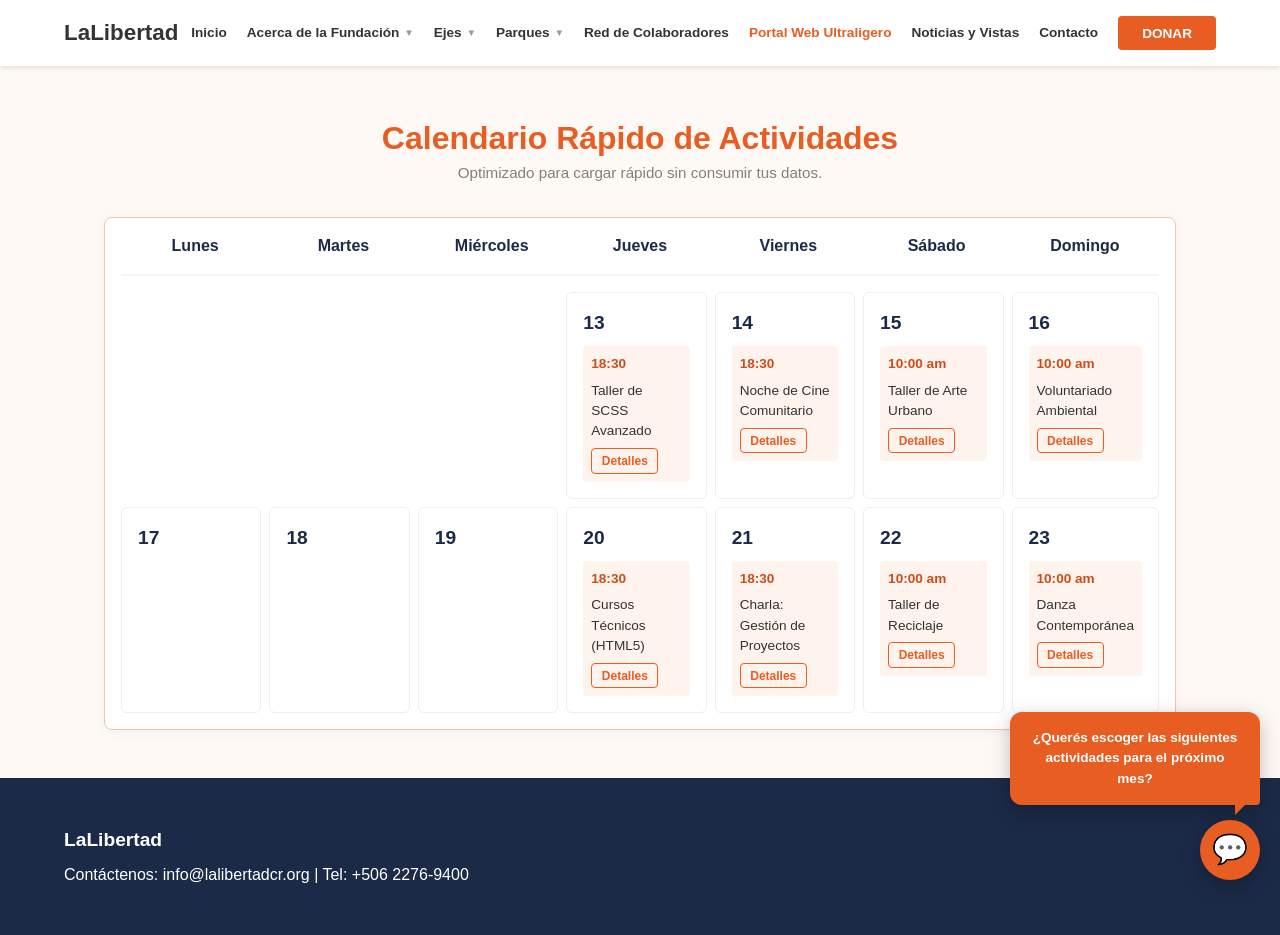
==== portal.html @ eda5e54c "first" ====
<!DOCTYPE html>
<html lang="es">

<head>
    <meta charset="UTF-8">
    <meta name="viewport" content="width=device-width, initial-scale=1.0">
    <title>Portal Ultraligero - Calendario</title>
    <link rel="stylesheet" href="./public/css/styles.css">
</head>

<body class="fondo-portal">

    <!-- NAVBAR -->
    <header class="navbar">
        <div class="logo">LaLibertad</div>
        <input type="checkbox" id="menu-toggle" hidden>
        <label for="menu-toggle" class="menu-icon">☰</label>
        <nav class="nav-links">
            <a href="index.html">Inicio</a>
            <a href="#">Acerca de la Fundación <span class="arrow">▼</span></a>
            <a href="#">Ejes <span class="arrow">▼</span></a>
            <a href="#">Parques <span class="arrow">▼</span></a>
            <a href="#">Red de Colaboradores</a>
            <a href="portal.html" class="link-ultraligero">Portal Web Ultraligero</a>
            <a href="#">Noticias y Vistas</a>
            <a href="#">Contacto</a>
            <button class="btn-donar">DONAR</button>
        </nav>
    </header>

    <!-- CALENDARIO EN GRILLA -->
    <main class="contenedor-calendario">
        <div class="cabecera-portal">
            <h2>Calendario Rápido de Actividades</h2>
            <p>Optimizado para cargar rápido sin consumir tus datos.</p>
        </div>

        <div class="calendario-mes">
            <div class="dias-semana">
                <span>Lunes</span><span>Martes</span><span>Miércoles</span><span>Jueves</span><span>Viernes</span><span>Sábado</span><span>Domingo</span>
            </div>

            <div class="grilla-dias">
                <div class="dia vacio"></div>
                <div class="dia vacio"></div>
                <div class="dia vacio"></div>

                <!-- JUEVES -->
                <div class="dia"><span class="num-dia">13</span>
                    <div class="actividades">
                        <div class="evento"><strong>18:30</strong> Taller de SCSS Avanzado
                            <button class="btn-inscribir btn-detalles" data-titulo="Taller de SCSS Avanzado"
                                data-hora="18:30 - 20:30" data-lugar="Laboratorio Maker 1"
                                data-desc="Espacio de práctica y desarrollo frontend. Ideal para sumar horas de TCU aplicando HTML y SCSS en proyectos reales de la comunidad. Traer computadora portátil si es posible.">Detalles</button>
                        </div>
                    </div>
                </div>

                <!-- VIERNES -->
                <div class="dia"><span class="num-dia">14</span>
                    <div class="actividades">
                        <div class="evento"><strong>18:30</strong> Noche de Cine Comunitario
                            <button class="btn-inscribir btn-detalles" data-titulo="Noche de Cine Comunitario"
                                data-hora="18:30 - 21:00" data-lugar="Anfiteatro Principal"
                                data-desc="Proyección al aire libre de cine independiente. Ven con tu familia, trae tu manta, algo para picar y disfruta de una noche bajo las estrellas.">Detalles</button>
                        </div>
                    </div>
                </div>

                <!-- SÁBADO -->
                <div class="dia"><span class="num-dia">15</span>
                    <div class="actividades">
                        <div class="evento"><strong>10:00 am</strong> Taller de Arte Urbano
                            <button class="btn-inscribir btn-detalles" data-titulo="Taller de Arte Urbano"
                                data-hora="10:00 am - 12:00 md" data-lugar="Plaza de las Artes"
                                data-desc="Aprende técnicas básicas de muralismo y uso correcto de aerosoles. Actividad al aire libre, se recomienda traer ropa cómoda que se pueda manchar.">Detalles</button>
                        </div>
                    </div>
                </div>

                <!-- DOMINGO -->
                <div class="dia"><span class="num-dia">16</span>
                    <div class="actividades">
                        <div class="evento"><strong>10:00 am</strong> Voluntariado Ambiental
                            <button class="btn-inscribir btn-detalles" data-titulo="Voluntariado Ambiental"
                                data-hora="10:00 am - 13:00 pm" data-lugar="Zona Verde Sur"
                                data-desc="Jornada intensiva de recolección de residuos y siembra de árboles nativos. Participación completamente válida para el registro y avance de horas de TCU.">Detalles</button>
                        </div>
                    </div>
                </div>

                <div class="dia"><span class="num-dia">17</span></div>
                <div class="dia"><span class="num-dia">18</span></div>
                <div class="dia"><span class="num-dia">19</span></div>

                <div class="dia"><span class="num-dia">20</span>
                    <div class="actividades">
                        <div class="evento"><strong>18:30</strong> Cursos Técnicos (HTML5)
                            <button class="btn-inscribir btn-detalles" data-titulo="Introducción a HTML5"
                                data-hora="18:30 - 20:30" data-lugar="Virtual (Zoom)"
                                data-desc="Aprende la estructura básica de la web. Curso introductorio para futuros desarrolladores.">Detalles</button>
                        </div>
                    </div>
                </div>

                <div class="dia"><span class="num-dia">21</span>
                    <div class="actividades">
                        <div class="evento"><strong>18:30</strong> Charla: Gestión de Proyectos
                            <button class="btn-inscribir btn-detalles" data-titulo="Charla: Gestión de Proyectos"
                                data-hora="18:30 - 19:30" data-lugar="Auditorio Central"
                                data-desc="Aprende a estructurar tus cronogramas y cumplir metas antes de fechas límites importantes utilizando metodologías ágiles.">Detalles</button>
                        </div>
                    </div>
                </div>

                <div class="dia"><span class="num-dia">22</span>
                    <div class="actividades">
                        <div class="evento"><strong>10:00 am</strong> Taller de Reciclaje
                            <button class="btn-inscribir btn-detalles" data-titulo="Taller de Reciclaje Creativo"
                                data-hora="10:00 am - 12:00 md" data-lugar="Carpa de Emprendimiento"
                                data-desc="Convierte materiales de desecho en artículos útiles. Cupo limitado a 20 personas.">Detalles</button>
                        </div>
                    </div>
                </div>

                <div class="dia"><span class="num-dia">23</span>
                    <div class="actividades">
                        <div class="evento"><strong>10:00 am</strong> Danza Contemporánea
                            <button class="btn-inscribir btn-detalles" data-titulo="Taller de Danza Contemporánea"
                                data-hora="10:00 am - 11:30 am" data-lugar="Salón de Expresión Corporal"
                                data-desc="Clase abierta para todos los niveles. Mejora tu flexibilidad y expresión a través del movimiento libre.">Detalles</button>
                        </div>
                    </div>
                </div>
            </div>
        </div>
    </main>

    <!-- ========================================== -->
    <!-- MODAL DE DETALLES DE ACTIVIDAD             -->
    <!-- ========================================== -->
    <div id="modal-actividad" class="modal-overlay">
        <div class="modal-content">
            <span class="close-modal">&times;</span>
            <h3 id="modal-titulo">Título de la Actividad</h3>
            <p class="modal-info"><strong>🕒 Horario:</strong> <span id="modal-hora"></span></p>
            <p class="modal-info"><strong>📍 Ubicación:</strong> <span id="modal-lugar"></span></p>
            <hr>
            <p id="modal-desc" class="modal-descripcion">Descripción detallada aquí.</p>

            <!-- Botones de Acción Simulados -->
            <div class="modal-acciones">
                <button class="btn-outline-modal">Guardar en Calendario</button>
                <button class="btn-primario-modal">Confirmar Asistencia</button>
            </div>
        </div>
    </div>

    <!-- FOOTER Y CHATBOT -->
    <footer class="footer-principal">
        <div class="footer-contenido">
            <div class="logos-footer">LaLibertad</div>
            <p>Contáctenos: info@lalibertadcr.org | Tel: +506 2276-9400</p>
        </div>

        <input type="checkbox" id="chatbot-toggle" hidden>
        <div class="chatbot-alerta">
            <p>¿Querés escoger las siguientes actividades para el próximo mes?</p>
        </div>

        <div class="chatbot-widget">
            <div class="chatbot-header">
                <span>Buzón y Asistente Virtual</span>
                <label for="chatbot-toggle" class="close-btn">✖</label>
            </div>
            <div class="chatbot-body">
                <div class="chat-historial" id="chat-historial">
                    <div class="msg bot-msg">¡Hola! ¿En qué te puedo ayudar hoy?</div>
                </div>
                <div id="chat-opciones">
                    <button class="btn-chat chat-interactivo" data-reply="votar">Votar por actividades del mes</button>
                    <div class="faq-section">
                        <span class="faq-titulo">Preguntas Frecuentes:</span>
                        <div class="faq-grid">
                            <button class="sub-btn chat-interactivo" data-reply="llegar">📍 Cómo llegar</button>
                            <button class="sub-btn chat-interactivo" data-reply="horarios">🕒 Horarios</button>
                            <button class="sub-btn chat-interactivo" data-reply="contacto">📞 Contactos</button>
                            <button class="sub-btn chat-interactivo" data-reply="cursos">📅 Cursos</button>
                        </div>
                    </div>
                </div>
                <div class="chat-input-container">
                    <input type="text" id="chat-input" placeholder="Escribe aquí..." disabled>
                    <button id="chat-send" disabled>➤</button>
                </div>
            </div>
        </div>
        <label for="chatbot-toggle" class="chatbot-fab"><span class="icon-open">💬</span><span
                class="icon-close">✖</span></label>
    </footer>

    <!-- SCRIPT PARA CHATBOT Y MODAL -->
    <script>
        document.addEventListener('DOMContentLoaded', () => {
            // -----------------------------------------
            // 1. LÓGICA DEL MODAL DE CALENDARIO
            // -----------------------------------------
            const modal = document.getElementById('modal-actividad');
            const btnCerrarModal = document.querySelector('.close-modal');
            const botonesDetalles = document.querySelectorAll('.btn-detalles');

            const elTitulo = document.getElementById('modal-titulo');
            const elHora = document.getElementById('modal-hora');
            const elLugar = document.getElementById('modal-lugar');
            const elDesc = document.getElementById('modal-desc');

            botonesDetalles.forEach(boton => {
                boton.addEventListener('click', (e) => {
                    // Extraemos los datos del botón
                    const datos = e.target.dataset;

                    // Llenamos el modal
                    elTitulo.textContent = datos.titulo;
                    elHora.textContent = datos.hora;
                    elLugar.textContent = datos.lugar;
                    elDesc.textContent = datos.desc;

                    // Mostramos el modal
                    modal.classList.add('active');
                });
            });

            // Cerrar modal al click en la "X"
            btnCerrarModal.addEventListener('click', () => {
                modal.classList.remove('active');
            });

            // Cerrar modal al clickear afuera del contenido
            window.addEventListener('click', (e) => {
                if (e.target === modal) {
                    modal.classList.remove('active');
                }
            });

            // -----------------------------------------
            // 2. LÓGICA DEL CHATBOT INTERACTIVO
            // -----------------------------------------
            const botonesChat = document.querySelectorAll('.chat-interactivo');
            const historialChat = document.getElementById('chat-historial');
            const inputChat = document.getElementById('chat-input');
            const btnSend = document.getElementById('chat-send');
            const divOpciones = document.getElementById('chat-opciones');

            let estadoChat = 'inicio';
            let actividadSeleccionada = '';

            const respuestasBot = {
                "llegar": "Estamos ubicados en Fátima de Desamparados. Podés buscar 'Parque La Libertad' en Waze.",
                "horarios": "El parque está abierto todos los días de 5:00 a.m. a 6:00 p.m.",
                "contacto": "Escribinos a info@lalibertadcr.org o llamanos al +506 2276-9400.",
                "cursos": "Las matrículas abren la primera semana del mes. Revisá el Portal Web Ultraligero."
            };

            function agregarMensaje(texto, emisor) {
                const clase = emisor === 'bot' ? 'bot-msg' : 'user-msg';
                historialChat.innerHTML += `<div class="msg ${clase}">${texto}</div>`;
                historialChat.scrollTop = historialChat.scrollHeight;
            }

            function iniciarVotacion() {
                estadoChat = 'esperando_actividad';
                divOpciones.style.display = 'none';
                inputChat.disabled = false;
                btnSend.disabled = false;
                inputChat.focus();
                inputChat.placeholder = "Digita el número o nombre...";

                const opcionesActividades = `
          ¡Genial! Estas son las propuestas del mes:<br><br>
          <strong>1.</strong> Taller de Arte Urbano<br>
          <strong>2.</strong> Curso de HTML y SCSS<br>
          <strong>3.</strong> Danza Contemporánea<br>
          <strong>4.</strong> Voluntariado Ambiental<br><br>
          ¿Cuál es tu favorita?
        `;
                agregarMensaje(opcionesActividades, 'bot');
            }

            botonesChat.forEach(boton => {
                boton.addEventListener('click', (e) => {
                    const textoBoton = e.target.innerText.replace(/📍|🕒|📞|📅/g, '').trim();
                    const tipoRespuesta = e.target.getAttribute('data-reply');
                    agregarMensaje(textoBoton, 'user');
                    setTimeout(() => {
                        if (tipoRespuesta === 'votar') { iniciarVotacion(); }
                        else { agregarMensaje(respuestasBot[tipoRespuesta], 'bot'); }
                    }, 500);
                });
            });

            function procesarInputUsuario() {
                const texto = inputChat.value.trim();
                if (!texto) return;

                agregarMensaje(texto, 'user');
                inputChat.value = '';

                setTimeout(() => {
                    if (estadoChat === 'esperando_actividad') {
                        actividadSeleccionada = texto;
                        estadoChat = 'esperando_correo';
                        inputChat.placeholder = "ejemplo@correo.com";
                        agregarMensaje(`Excelente, anotamos tu preferencia por: <strong>${actividadSeleccionada}</strong>.<br><br>Para validar tu voto y avisarte si se aprueba, por favor escribí tu correo electrónico:`, 'bot');

                    } else if (estadoChat === 'esperando_correo') {
                        const correo = texto;
                        estadoChat = 'inicio';
                        inputChat.disabled = true;
                        btnSend.disabled = true;
                        inputChat.placeholder = "Chat finalizado";
                        divOpciones.style.display = 'block';
                        agregarMensaje(`¡Listo! Hemos registrado tu voto con el correo <strong>${correo}</strong>.<br><br>¿En qué más te puedo ayudar?`, 'bot');
                    }
                }, 600);
            }

            btnSend.addEventListener('click', procesarInputUsuario);
            inputChat.addEventListener('keypress', (e) => {
                if (e.key === 'Enter') procesarInputUsuario();
            });
        });
    </script>
</body>

</html>
---- public/css/styles.css ----
* {
  margin: 0;
  padding: 0;
  box-sizing: border-box;
}

html {
  scroll-behavior: smooth;
}

body {
  font-family: Arial, sans-serif;
  color: #333333;
  background-color: #ffffff;
  line-height: 1.5;
  display: flex;
  flex-direction: column;
  min-height: 100vh;
}

.fondo-portal {
  background-color: #fff9f6;
}

.navbar {
  display: flex;
  justify-content: space-between;
  align-items: center;
  padding: 1rem 5%;
  background: #ffffff;
  box-shadow: 0 2px 5px rgba(0, 0, 0, 0.1);
  position: sticky;
  top: 0;
  z-index: 100;
  flex-wrap: wrap;
}
.navbar .logo {
  font-weight: 900;
  font-size: 1.4rem;
  color: #333333;
}
.navbar .menu-icon {
  font-size: 1.8rem;
  cursor: pointer;
  display: block;
  color: #333333;
}
@media (min-width: 1024px) {
  .navbar .menu-icon {
    display: none;
  }
}
.navbar .nav-links {
  width: 100%;
  display: none;
  flex-direction: column;
  gap: 1rem;
  padding-top: 1rem;
}
.navbar .nav-links a {
  color: #333333;
  text-decoration: none;
  font-size: 0.85rem;
  font-weight: 600;
  display: flex;
  align-items: center;
  gap: 0.3rem;
  transition: color 0.2s;
}
.navbar .nav-links a:hover {
  color: #e85d22;
}
.navbar .nav-links a .arrow {
  font-size: 0.6rem;
  color: #999;
}
.navbar .nav-links .link-ultraligero {
  color: #e85d22;
}
.navbar .nav-links .btn-donar {
  background: #e85d22;
  color: #ffffff;
  border: none;
  padding: 0.6rem 1.5rem;
  border-radius: 4px;
  font-weight: bold;
  cursor: pointer;
  font-size: 0.85rem;
  align-self: flex-start;
  transition: background 0.2s;
}
.navbar .nav-links .btn-donar:hover {
  background: #cc4d1a;
}
@media (min-width: 1024px) {
  .navbar .nav-links {
    width: auto;
    display: flex;
    flex-direction: row;
    align-items: center;
    padding-top: 0;
    gap: 1.25rem;
  }
  .navbar .nav-links .btn-donar {
    align-self: auto;
  }
}
.navbar #menu-toggle:checked ~ .nav-links {
  display: flex;
}

.chatbot-fab {
  position: fixed;
  bottom: 20px;
  right: 20px;
  width: 60px;
  height: 60px;
  background-color: #e85d22;
  color: #ffffff;
  border-radius: 50%;
  display: flex;
  align-items: center;
  justify-content: center;
  font-size: 1.8rem;
  box-shadow: 0 6px 20px rgba(0, 0, 0, 0.25);
  cursor: pointer;
  z-index: 10000;
  transition: transform 0.3s ease, background-color 0.3s;
}
.chatbot-fab:hover {
  background-color: #cc4d1a;
  transform: scale(1.05);
}
.chatbot-fab .icon-close {
  display: none;
  font-size: 1.2rem;
}

.chatbot-alerta {
  position: fixed;
  bottom: 95px;
  right: 20px;
  background: #e85d22;
  color: #ffffff;
  padding: 1rem;
  border-radius: 12px;
  border-bottom-right-radius: 4px;
  width: 250px;
  font-weight: bold;
  text-align: center;
  font-size: 0.85rem;
  box-shadow: 0 6px 20px rgba(0, 0, 0, 0.25);
  z-index: 9999;
  transition: opacity 0.3s ease;
}
.chatbot-alerta::after {
  content: "";
  position: absolute;
  bottom: -10px;
  right: 15px;
  border-width: 10px 10px 0 0;
  border-style: solid;
  border-color: #e85d22 transparent transparent transparent;
}

.chatbot-widget {
  position: fixed;
  bottom: 95px;
  right: 20px;
  width: 320px;
  max-width: calc(100vw - 40px);
  background: #ffffff;
  border-radius: 12px;
  overflow: hidden;
  box-shadow: 0 6px 20px rgba(0, 0, 0, 0.25);
  border: 1px solid rgba(0, 0, 0, 0.1);
  z-index: 9999;
  display: none;
  flex-direction: column;
}
.chatbot-widget .chatbot-header {
  background: rgb(76.3661202186%, 28.3349405336%, 7.9476052716%);
  color: #ffffff;
  padding: 0.75rem 1rem;
  display: flex;
  justify-content: space-between;
  align-items: center;
  font-weight: bold;
  font-size: 0.95rem;
}
.chatbot-widget .chatbot-header .close-btn {
  cursor: pointer;
  font-size: 1.1rem;
}
.chatbot-widget .chatbot-body {
  padding: 1rem;
  display: flex;
  flex-direction: column;
  gap: 0.75rem;
}
.chatbot-widget .chatbot-body .chat-historial {
  display: flex;
  flex-direction: column;
  gap: 0.5rem;
  max-height: 250px;
  overflow-y: auto;
  padding-bottom: 0.5rem;
}
.chatbot-widget .chatbot-body .chat-historial::-webkit-scrollbar {
  width: 4px;
}
.chatbot-widget .chatbot-body .chat-historial::-webkit-scrollbar-thumb {
  background: #ccc;
  border-radius: 4px;
}
.chatbot-widget .chatbot-body .chat-historial .msg {
  padding: 0.5rem 0.75rem;
  border-radius: 8px;
  font-size: 0.85rem;
  max-width: 85%;
  animation: fadeIn 0.3s ease;
}
.chatbot-widget .chatbot-body .chat-historial .bot-msg {
  background-color: #fff3ed;
  color: rgb(62.2608695652%, 23.5004262575%, 7.9352088662%);
  border-bottom-left-radius: 0;
  align-self: flex-start;
  border: 1px solid rgb(96.6361298618%, 76.3066538091%, 67.6775956284%);
}
.chatbot-widget .chatbot-body .chat-historial .user-msg {
  background-color: #1b2a47;
  color: #ffffff;
  border-bottom-right-radius: 0;
  align-self: flex-end;
}
.chatbot-widget .chatbot-body .btn-chat {
  width: 100%;
  background: #f4f4f4;
  border: 1px solid #ccc;
  padding: 0.6rem;
  border-radius: 6px;
  cursor: pointer;
  font-weight: bold;
  text-align: left;
  font-size: 0.85rem;
}
.chatbot-widget .chatbot-body .btn-chat:hover {
  background: #e2e2e2;
}
.chatbot-widget .chatbot-body .faq-section {
  margin-top: 0.2rem;
}
.chatbot-widget .chatbot-body .faq-section .faq-titulo {
  font-size: 0.8rem;
  font-weight: bold;
  color: #1b2a47;
  display: block;
  margin-bottom: 0.5rem;
}
.chatbot-widget .chatbot-body .faq-section .faq-grid {
  display: grid;
  grid-template-columns: 1fr 1fr;
  gap: 0.5rem;
}
.chatbot-widget .chatbot-body .faq-section .faq-grid .sub-btn {
  background: #fff3ed;
  border: 1px solid #e85d22;
  color: #cc4d1a;
  padding: 0.5rem;
  font-size: 0.75rem;
  border-radius: 6px;
  cursor: pointer;
  text-align: left;
}
.chatbot-widget .chatbot-body .faq-section .faq-grid .sub-btn:hover {
  background: #e85d22;
  color: #ffffff;
}
.chatbot-widget .chatbot-body .chat-input-container {
  display: flex;
  gap: 0.5rem;
  margin-top: 0.5rem;
  border-top: 1px solid #eee;
  padding-top: 0.75rem;
}
.chatbot-widget .chatbot-body .chat-input-container input {
  flex: 1;
  padding: 0.5rem;
  border: 1px solid #ccc;
  border-radius: 4px;
  font-size: 0.85rem;
  outline: none;
}
.chatbot-widget .chatbot-body .chat-input-container input:focus {
  border-color: #e85d22;
}
.chatbot-widget .chatbot-body .chat-input-container input:disabled {
  background: #f9f9f9;
  cursor: not-allowed;
}
.chatbot-widget .chatbot-body .chat-input-container button {
  background: #e85d22;
  color: #ffffff;
  border: none;
  padding: 0.5rem 0.75rem;
  border-radius: 4px;
  cursor: pointer;
  font-weight: bold;
}
.chatbot-widget .chatbot-body .chat-input-container button:hover:not(:disabled) {
  background: #cc4d1a;
}
.chatbot-widget .chatbot-body .chat-input-container button:disabled {
  background: #ccc;
  cursor: not-allowed;
}

#chatbot-toggle:checked ~ .chatbot-widget {
  display: flex;
}
#chatbot-toggle:checked ~ .chatbot-alerta {
  display: none;
}
#chatbot-toggle:checked ~ .chatbot-fab {
  background-color: #1b2a47;
}
#chatbot-toggle:checked ~ .chatbot-fab .icon-open {
  display: none;
}
#chatbot-toggle:checked ~ .chatbot-fab .icon-close {
  display: block;
}

.modal-overlay {
  display: none;
  position: fixed;
  top: 0;
  left: 0;
  width: 100%;
  height: 100%;
  background: rgba(27, 42, 71, 0.6);
  z-index: 100000;
  align-items: center;
  justify-content: center;
  padding: 1rem;
  opacity: 0;
  transition: opacity 0.3s ease;
}
.modal-overlay.active {
  display: flex;
  opacity: 1;
}
.modal-overlay .modal-content {
  background: #ffffff;
  border-radius: 8px;
  padding: 2rem;
  width: 100%;
  max-width: 450px;
  position: relative;
  box-shadow: 0 6px 20px rgba(0, 0, 0, 0.25);
  transform: translateY(-20px);
  transition: transform 0.3s ease;
}
.modal-overlay .modal-content h3 {
  color: #e85d22;
  margin-bottom: 1.2rem;
  padding-right: 1.5rem;
  font-size: 1.3rem;
}
.modal-overlay .modal-content .modal-info {
  font-size: 0.9rem;
  color: #1b2a47;
  margin-bottom: 0.4rem;
}
.modal-overlay .modal-content hr {
  border: 0;
  border-top: 1px solid #eee;
  margin: 1.5rem 0;
}
.modal-overlay .modal-content .modal-descripcion {
  font-size: 0.95rem;
  color: #555;
  line-height: 1.6;
  margin-bottom: 1.5rem;
}
.modal-overlay .modal-content .modal-acciones {
  display: flex;
  gap: 0.5rem;
  flex-direction: column;
}
@media (min-width: 480px) {
  .modal-overlay .modal-content .modal-acciones {
    flex-direction: row;
  }
}
.modal-overlay .modal-content .modal-acciones button {
  flex: 1;
  padding: 0.75rem;
  border-radius: 4px;
  font-weight: bold;
  cursor: pointer;
  font-size: 0.85rem;
  transition: 0.2s;
}
.modal-overlay .modal-content .modal-acciones .btn-outline-modal {
  background: transparent;
  border: 2px solid #1b2a47;
  color: #1b2a47;
}
.modal-overlay .modal-content .modal-acciones .btn-outline-modal:hover {
  background: #1b2a47;
  color: #ffffff;
}
.modal-overlay .modal-content .modal-acciones .btn-primario-modal {
  background: #e85d22;
  border: 2px solid #e85d22;
  color: #ffffff;
}
.modal-overlay .modal-content .modal-acciones .btn-primario-modal:hover {
  background: #cc4d1a;
  border-color: #cc4d1a;
}
.modal-overlay .modal-content .close-modal {
  position: absolute;
  top: 15px;
  right: 20px;
  font-size: 1.8rem;
  cursor: pointer;
  color: #ccc;
  transition: 0.2s;
}
.modal-overlay .modal-content .close-modal:hover {
  color: #e85d22;
}
.modal-overlay.active .modal-content {
  transform: translateY(0);
}

main {
  flex: 1;
}

section {
  padding: 3rem 5%;
}

.hero {
  background: #f4f4f4;
  height: 250px;
  display: flex;
  align-items: center;
  justify-content: center;
}
.hero h1 {
  font-size: 2.5rem;
  color: #ffffff;
  text-shadow: 2px 2px 4px rgba(0, 0, 0, 0.3);
}
.hero span {
  color: #e85d22;
}

.banner-donacion {
  background: #e85d22;
  color: #ffffff;
  text-align: center;
  padding: 2rem 1rem;
}

.seccion-info {
  text-align: center;
}
.seccion-info .texto {
  margin-bottom: 2rem;
}
.seccion-info .texto h3 {
  color: #1b2a47;
  margin-bottom: 1rem;
}
.seccion-info .video-placeholder {
  background: #000;
  color: #fff;
  height: 200px;
  display: flex;
  align-items: center;
  justify-content: center;
  border-radius: 8px;
}

.seccion-grid h3 {
  color: #1b2a47;
  margin-bottom: 1.5rem;
  border-bottom: 2px solid #e85d22;
  display: inline-block;
  padding-bottom: 0.5rem;
}
.seccion-grid .grid-4 {
  display: grid;
  gap: 1rem;
  grid-template-columns: 1fr;
}
@media (min-width: 768px) {
  .seccion-grid .grid-4 {
    grid-template-columns: repeat(4, 1fr);
  }
}
.seccion-grid .card {
  background: #f4f4f4;
  height: 150px;
  border-radius: 8px;
  display: flex;
  align-items: center;
  justify-content: center;
  font-weight: bold;
  text-align: center;
  padding: 1rem;
  border-top: 4px solid #e85d22;
}

.contenedor-calendario {
  padding: 3rem 5%;
  max-width: 1200px;
  margin: 0 auto;
}
.contenedor-calendario .cabecera-portal {
  text-align: center;
  margin-bottom: 2rem;
}
.contenedor-calendario .cabecera-portal h2 {
  color: #e85d22;
  font-size: 2rem;
}
.contenedor-calendario .cabecera-portal p {
  color: gray;
  font-size: 0.95rem;
}
.contenedor-calendario .calendario-mes {
  background: #ffffff;
  border-radius: 8px;
  box-shadow: 0 2px 10px rgba(0, 0, 0, 0.05);
  padding: 1rem;
  border: 1px solid rgb(96.6361298618%, 76.3066538091%, 67.6775956284%);
}
.contenedor-calendario .calendario-mes .dias-semana {
  display: none;
}
.contenedor-calendario .calendario-mes .grilla-dias {
  display: flex;
  flex-direction: column;
  gap: 1rem;
}
.contenedor-calendario .calendario-mes .dia {
  background: #ffffff;
  border: 1px solid #eee;
  border-radius: 6px;
  padding: 1rem;
  border-left: 4px solid #e85d22;
}
.contenedor-calendario .calendario-mes .dia.vacio {
  display: none;
}
.contenedor-calendario .calendario-mes .dia .num-dia {
  font-weight: bold;
  color: #1b2a47;
  font-size: 1.2rem;
  display: block;
  margin-bottom: 0.5rem;
}
.contenedor-calendario .calendario-mes .dia .actividades {
  display: flex;
  flex-direction: column;
  gap: 0.5rem;
}
.contenedor-calendario .calendario-mes .dia .actividades .evento {
  background: #fff3ed;
  padding: 0.5rem;
  border-radius: 4px;
  font-size: 0.85rem;
  display: flex;
  flex-direction: column;
  gap: 0.4rem;
}
.contenedor-calendario .calendario-mes .dia .actividades .evento strong {
  color: #cc4d1a;
}
.contenedor-calendario .calendario-mes .dia .actividades .evento .btn-inscribir {
  background: transparent;
  border: 1px solid #e85d22;
  color: #e85d22;
  padding: 0.3rem 0.6rem;
  border-radius: 4px;
  cursor: pointer;
  font-size: 0.75rem;
  align-self: flex-start;
  font-weight: 600;
}
.contenedor-calendario .calendario-mes .dia .actividades .evento .btn-inscribir:hover {
  background: #e85d22;
  color: #ffffff;
}
@media (min-width: 768px) {
  .contenedor-calendario .calendario-mes .dias-semana {
    display: grid;
    grid-template-columns: repeat(7, 1fr);
    text-align: center;
    font-weight: bold;
    color: #1b2a47;
    padding-bottom: 1rem;
    border-bottom: 2px solid #f4f4f4;
    margin-bottom: 1rem;
  }
  .contenedor-calendario .calendario-mes .grilla-dias {
    display: grid;
    grid-template-columns: repeat(7, 1fr);
    gap: 0.5rem;
  }
  .contenedor-calendario .calendario-mes .dia {
    min-height: 120px;
    border-left: 1px solid #eee;
  }
  .contenedor-calendario .calendario-mes .dia.vacio {
    display: block;
    background: transparent;
    border: none;
  }
}

.footer-principal {
  background-color: #1b2a47;
  color: #ffffff;
  padding: 3rem 5%;
  display: flex;
  flex-direction: column;
  gap: 1rem;
  margin-top: auto;
}
.footer-principal .logos-footer {
  font-weight: 900;
  font-size: 1.2rem;
  margin-bottom: 0.5rem;
}

@keyframes fadeIn {
  from {
    opacity: 0;
    transform: translateY(5px);
  }
  to {
    opacity: 1;
    transform: translateY(0);
  }
}

/*# sourceMappingURL=styles.css.map */
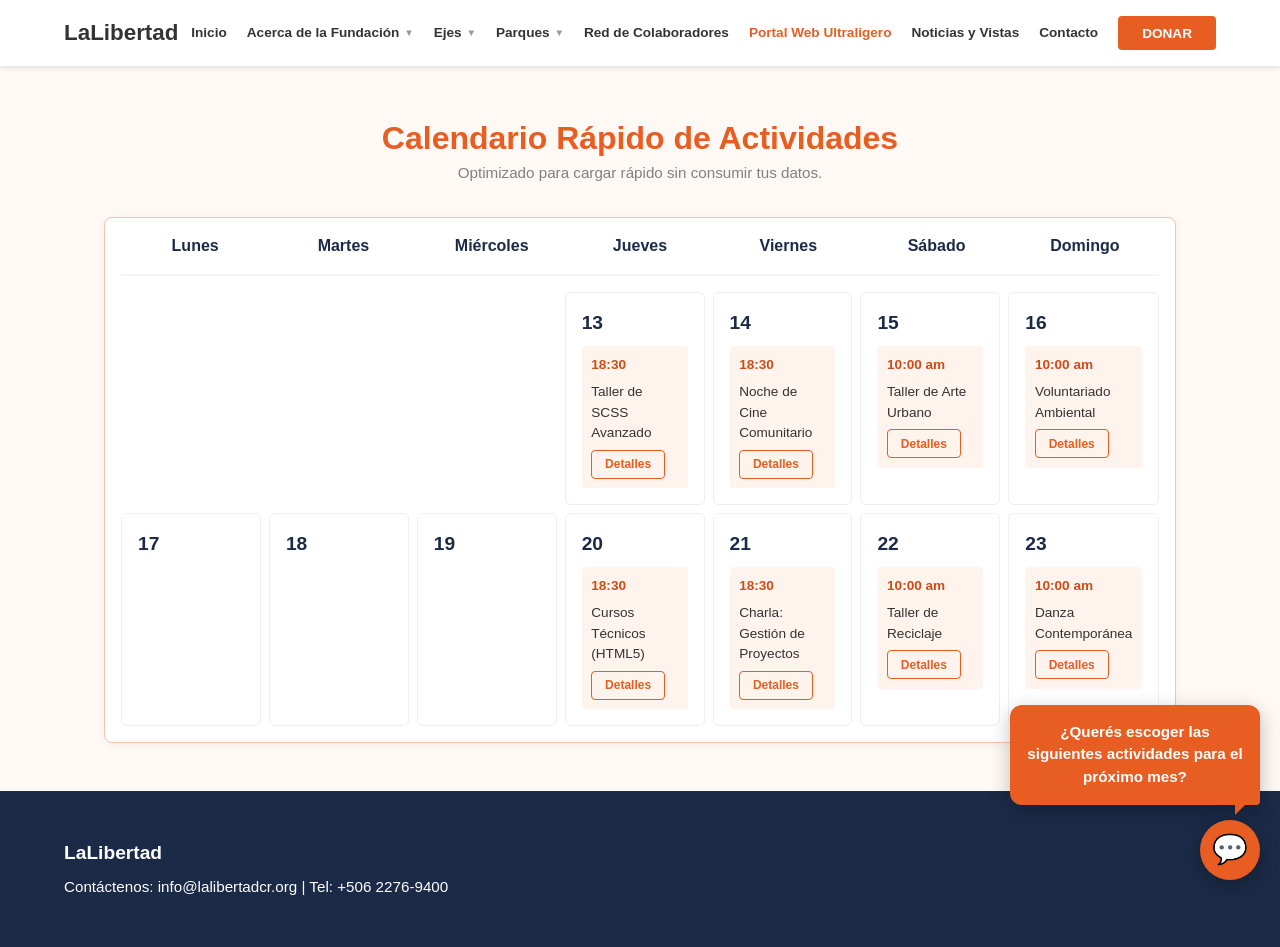
==== commit dcfc272f: "details" ====
--- a/portal.html
+++ b/portal.html
@@ -178,7 +178,8 @@
                     <div class="msg bot-msg">¡Hola! ¿En qué te puedo ayudar hoy?</div>
                 </div>
                 <div id="chat-opciones">
-                    <button class="btn-chat chat-interactivo" data-reply="votar">Votar por actividades del mes</button>
+                    <button class="btn-chat btn-votar-destacado chat-interactivo" data-reply="votar">⭐ Votar por
+                        actividades del mes</button>
                     <div class="faq-section">
                         <span class="faq-titulo">Preguntas Frecuentes:</span>
                         <div class="faq-grid">
@@ -329,6 +330,148 @@
                 if (e.key === 'Enter') procesarInputUsuario();
             });
         });
+
+        <!-- SCRIPT PARA CHATBOT Y MODAL -->
+        document.addEventListener('DOMContentLoaded', () => {
+            // -----------------------------------------
+            // 1. LÓGICA DEL MODAL DE CALENDARIO
+            // -----------------------------------------
+            const modal = document.getElementById('modal-actividad');
+            const btnCerrarModal = document.querySelector('.close-modal');
+            const botonesDetalles = document.querySelectorAll('.btn-detalles');
+
+            const elTitulo = document.getElementById('modal-titulo');
+            const elHora = document.getElementById('modal-hora');
+            const elLugar = document.getElementById('modal-lugar');
+            const elDesc = document.getElementById('modal-desc');
+
+            // Selección de los botones de acción dentro del modal
+            const btnGuardarCal = document.querySelector('.btn-outline-modal');
+            const btnConfirmar = document.querySelector('.btn-primario-modal');
+
+            botonesDetalles.forEach(boton => {
+                boton.addEventListener('click', (e) => {
+                    const datos = e.target.dataset;
+
+                    elTitulo.textContent = datos.titulo;
+                    elHora.textContent = datos.hora;
+                    elLugar.textContent = datos.lugar;
+                    elDesc.textContent = datos.desc;
+
+                    modal.classList.add('active');
+                });
+            });
+
+            // Alertas simuladas al hacer clic en los botones
+            btnGuardarCal.addEventListener('click', () => {
+                const tituloActividad = elTitulo.textContent;
+                alert(`¡Listo! La actividad "${tituloActividad}" ha sido agendada exitosamente en tu calendario 'Andre TCU'.`);
+                modal.classList.remove('active'); // Cierra el modal después de aceptar
+            });
+
+            btnConfirmar.addEventListener('click', () => {
+                const tituloActividad = elTitulo.textContent;
+                alert(`¡Asistencia confirmada para "${tituloActividad}"! Te enviamos un comprobante al correo para que lo adjuntes a tu reporte de horas.`);
+                modal.classList.remove('active'); // Cierra el modal después de aceptar
+            });
+
+            btnCerrarModal.addEventListener('click', () => {
+                modal.classList.remove('active');
+            });
+
+            window.addEventListener('click', (e) => {
+                if (e.target === modal) {
+                    modal.classList.remove('active');
+                }
+            });
+
+            // -----------------------------------------
+            // 2. LÓGICA DEL CHATBOT INTERACTIVO
+            // -----------------------------------------
+            const botonesChat = document.querySelectorAll('.chat-interactivo');
+            const historialChat = document.getElementById('chat-historial');
+            const inputChat = document.getElementById('chat-input');
+            const btnSend = document.getElementById('chat-send');
+            const divOpciones = document.getElementById('chat-opciones');
+
+            let estadoChat = 'inicio';
+            let actividadSeleccionada = '';
+
+            const respuestasBot = {
+                "llegar": "Estamos ubicados en Fátima de Desamparados. Podés buscar 'Parque La Libertad' en Waze.",
+                "horarios": "El parque está abierto todos los días de 5:00 a.m. a 6:00 p.m.",
+                "contacto": "Escribinos a info@lalibertadcr.org o llamanos al +506 2276-9400.",
+                "cursos": "Las matrículas abren la primera semana del mes. Revisá el Portal Web Ultraligero."
+            };
+
+            function agregarMensaje(texto, emisor) {
+                const clase = emisor === 'bot' ? 'bot-msg' : 'user-msg';
+                historialChat.innerHTML += `<div class="msg ${clase}">${texto}</div>`;
+                historialChat.scrollTop = historialChat.scrollHeight;
+            }
+
+            function iniciarVotacion() {
+                estadoChat = 'esperando_actividad';
+                divOpciones.style.display = 'none';
+                inputChat.disabled = false;
+                btnSend.disabled = false;
+                inputChat.focus();
+                inputChat.placeholder = "Digita el número o nombre...";
+
+                const opcionesActividades = `
+            ¡Genial! Estas son las propuestas del mes:<br><br>
+                <strong>1.</strong> Taller de Arte Urbano<br>
+                    <strong>2.</strong> Curso de HTML y SCSS<br>
+                        <strong>3.</strong> Danza Contemporánea<br>
+                            <strong>4.</strong> Voluntariado Ambiental<br><br>
+                                ¿Cuál es tu favorita?
+                                `;
+                agregarMensaje(opcionesActividades, 'bot');
+            }
+
+            botonesChat.forEach(boton => {
+                boton.addEventListener('click', (e) => {
+                    const textoBoton = e.target.innerText.replace(/📍|🕒|📞|📅/g, '').trim();
+                    const tipoRespuesta = e.target.getAttribute('data-reply');
+                    agregarMensaje(textoBoton, 'user');
+                    setTimeout(() => {
+                        if (tipoRespuesta === 'votar') { iniciarVotacion(); }
+                        else { agregarMensaje(respuestasBot[tipoRespuesta], 'bot'); }
+                    }, 500);
+                });
+            });
+
+            function procesarInputUsuario() {
+                const texto = inputChat.value.trim();
+                if (!texto) return;
+
+                agregarMensaje(texto, 'user');
+                inputChat.value = '';
+
+                setTimeout(() => {
+                    if (estadoChat === 'esperando_actividad') {
+                        actividadSeleccionada = texto;
+                        estadoChat = 'esperando_correo';
+                        inputChat.placeholder = "ejemplo@correo.com";
+                        agregarMensaje(`Excelente, anotamos tu preferencia por: <strong>${actividadSeleccionada}</strong>.<br><br>Para validar tu voto y avisarte si se aprueba, por favor escribí tu correo electrónico:`, 'bot');
+
+                    } else if (estadoChat === 'esperando_correo') {
+                        const correo = texto;
+                        estadoChat = 'inicio';
+                        inputChat.disabled = true;
+                        btnSend.disabled = true;
+                        inputChat.placeholder = "Chat finalizado";
+                        divOpciones.style.display = 'block';
+                        agregarMensaje(`¡Listo! Hemos registrado tu voto con el correo <strong>${correo}</strong>.<br><br>¿En qué más te puedo ayudar?`, 'bot');
+                    }
+                }, 600);
+            }
+
+            btnSend.addEventListener('click', procesarInputUsuario);
+            inputChat.addEventListener('keypress', (e) => {
+                if (e.key === 'Enter') procesarInputUsuario();
+            });
+        });
     </script>
 </body>
 
--- a/public/css/styles.css
+++ b/public/css/styles.css
@@ -36,8 +36,13 @@
 }
 .navbar .logo {
   font-weight: 900;
-  font-size: 1.4rem;
+  font-size: 1.2rem;
   color: #333333;
+}
+@media (min-width: 480px) {
+  .navbar .logo {
+    font-size: 1.4rem;
+  }
 }
 .navbar .menu-icon {
   font-size: 1.8rem;
@@ -113,15 +118,30 @@
   position: fixed;
   bottom: 20px;
   right: 20px;
-  width: 60px;
-  height: 60px;
+  width: 50px;
+  height: 50px;
+}
+@media (min-width: 480px) {
+  .chatbot-fab {
+    width: 60px;
+    height: 60px;
+  }
+}
+.chatbot-fab {
   background-color: #e85d22;
   color: #ffffff;
   border-radius: 50%;
   display: flex;
   align-items: center;
   justify-content: center;
-  font-size: 1.8rem;
+  font-size: 1.5rem;
+}
+@media (min-width: 480px) {
+  .chatbot-fab {
+    font-size: 1.8rem;
+  }
+}
+.chatbot-fab {
   box-shadow: 0 6px 20px rgba(0, 0, 0, 0.25);
   cursor: pointer;
   z-index: 10000;
@@ -138,17 +158,33 @@
 
 .chatbot-alerta {
   position: fixed;
-  bottom: 95px;
+  bottom: 85px;
   right: 20px;
+}
+@media (min-width: 480px) {
+  .chatbot-alerta {
+    bottom: 95px;
+  }
+}
+.chatbot-alerta {
   background: #e85d22;
   color: #ffffff;
-  padding: 1rem;
+  padding: 0.8rem;
   border-radius: 12px;
   border-bottom-right-radius: 4px;
-  width: 250px;
+  width: 220px;
   font-weight: bold;
   text-align: center;
-  font-size: 0.85rem;
+  font-size: 0.8rem;
+}
+@media (min-width: 480px) {
+  .chatbot-alerta {
+    padding: 1rem;
+    width: 250px;
+    font-size: 0.85rem;
+  }
+}
+.chatbot-alerta {
   box-shadow: 0 6px 20px rgba(0, 0, 0, 0.25);
   z-index: 9999;
   transition: opacity 0.3s ease;
@@ -165,10 +201,19 @@
 
 .chatbot-widget {
   position: fixed;
-  bottom: 95px;
-  right: 20px;
-  width: 320px;
-  max-width: calc(100vw - 40px);
+  bottom: 85px;
+  right: 10px;
+  width: calc(100vw - 20px);
+  max-width: 340px;
+  max-height: 80vh;
+}
+@media (min-width: 480px) {
+  .chatbot-widget {
+    bottom: 95px;
+    right: 20px;
+  }
+}
+.chatbot-widget {
   background: #ffffff;
   border-radius: 12px;
   overflow: hidden;
@@ -197,12 +242,13 @@
   display: flex;
   flex-direction: column;
   gap: 0.75rem;
+  overflow-y: auto;
 }
 .chatbot-widget .chatbot-body .chat-historial {
   display: flex;
   flex-direction: column;
   gap: 0.5rem;
-  max-height: 250px;
+  max-height: 200px;
   overflow-y: auto;
   padding-bottom: 0.5rem;
 }
@@ -243,9 +289,26 @@
   font-weight: bold;
   text-align: left;
   font-size: 0.85rem;
+  transition: all 0.2s ease;
 }
 .chatbot-widget .chatbot-body .btn-chat:hover {
   background: #e2e2e2;
+}
+.chatbot-widget .chatbot-body .btn-votar-destacado {
+  background: #e85d22;
+  color: #ffffff;
+  border: none;
+  text-align: center;
+  padding: 0.8rem;
+  font-size: 0.9rem;
+  box-shadow: 0 4px 10px rgba(232, 93, 34, 0.3);
+  animation: pulseNaranja 2s infinite;
+}
+.chatbot-widget .chatbot-body .btn-votar-destacado:hover {
+  background: #cc4d1a;
+  color: #ffffff;
+  animation: none;
+  transform: scale(1.02);
 }
 .chatbot-widget .chatbot-body .faq-section {
   margin-top: 0.2rem;
@@ -290,6 +353,7 @@
   border-radius: 4px;
   font-size: 0.85rem;
   outline: none;
+  width: 100%;
 }
 .chatbot-widget .chatbot-body .chat-input-container input:focus {
   border-color: #e85d22;
@@ -353,35 +417,64 @@
 .modal-overlay .modal-content {
   background: #ffffff;
   border-radius: 8px;
-  padding: 2rem;
+  padding: 1.5rem;
   width: 100%;
   max-width: 450px;
+  max-height: 90vh;
+  overflow-y: auto;
   position: relative;
   box-shadow: 0 6px 20px rgba(0, 0, 0, 0.25);
   transform: translateY(-20px);
   transition: transform 0.3s ease;
 }
+@media (min-width: 480px) {
+  .modal-overlay .modal-content {
+    padding: 2rem;
+  }
+}
 .modal-overlay .modal-content h3 {
   color: #e85d22;
-  margin-bottom: 1.2rem;
+  margin-bottom: 1rem;
   padding-right: 1.5rem;
-  font-size: 1.3rem;
+  font-size: 1.2rem;
+}
+@media (min-width: 480px) {
+  .modal-overlay .modal-content h3 {
+    font-size: 1.3rem;
+    margin-bottom: 1.2rem;
+  }
 }
 .modal-overlay .modal-content .modal-info {
-  font-size: 0.9rem;
+  font-size: 0.85rem;
   color: #1b2a47;
   margin-bottom: 0.4rem;
+}
+@media (min-width: 480px) {
+  .modal-overlay .modal-content .modal-info {
+    font-size: 0.9rem;
+  }
 }
 .modal-overlay .modal-content hr {
   border: 0;
   border-top: 1px solid #eee;
-  margin: 1.5rem 0;
+  margin: 1rem 0;
+}
+@media (min-width: 480px) {
+  .modal-overlay .modal-content hr {
+    margin: 1.5rem 0;
+  }
 }
 .modal-overlay .modal-content .modal-descripcion {
-  font-size: 0.95rem;
+  font-size: 0.9rem;
   color: #555;
-  line-height: 1.6;
+  line-height: 1.5;
   margin-bottom: 1.5rem;
+}
+@media (min-width: 480px) {
+  .modal-overlay .modal-content .modal-descripcion {
+    font-size: 0.95rem;
+    line-height: 1.6;
+  }
 }
 .modal-overlay .modal-content .modal-acciones {
   display: flex;
@@ -423,7 +516,7 @@
 .modal-overlay .modal-content .close-modal {
   position: absolute;
   top: 15px;
-  right: 20px;
+  right: 15px;
   font-size: 1.8rem;
   cursor: pointer;
   color: #ccc;
@@ -441,20 +534,40 @@
 }
 
 section {
-  padding: 3rem 5%;
+  padding: 2rem 5%;
+}
+@media (min-width: 768px) {
+  section {
+    padding: 3rem 5%;
+  }
 }
 
 .hero {
   background: #f4f4f4;
-  height: 250px;
+  height: 200px;
+}
+@media (min-width: 768px) {
+  .hero {
+    height: 250px;
+  }
+}
+.hero {
   display: flex;
   align-items: center;
   justify-content: center;
 }
 .hero h1 {
-  font-size: 2.5rem;
+  font-size: 2rem;
+}
+@media (min-width: 768px) {
+  .hero h1 {
+    font-size: 2.5rem;
+  }
+}
+.hero h1 {
   color: #ffffff;
   text-shadow: 2px 2px 4px rgba(0, 0, 0, 0.3);
+  text-align: center;
 }
 .hero span {
   color: #e85d22;
@@ -464,7 +577,20 @@
   background: #e85d22;
   color: #ffffff;
   text-align: center;
-  padding: 2rem 1rem;
+  padding: 1.5rem 1rem;
+}
+@media (min-width: 768px) {
+  .banner-donacion {
+    padding: 2rem 1rem;
+  }
+}
+.banner-donacion h2 {
+  font-size: 1.3rem;
+}
+@media (min-width: 768px) {
+  .banner-donacion h2 {
+    font-size: 1.5rem;
+  }
 }
 
 .seccion-info {
@@ -480,7 +606,14 @@
 .seccion-info .video-placeholder {
   background: #000;
   color: #fff;
-  height: 200px;
+  height: 180px;
+}
+@media (min-width: 768px) {
+  .seccion-info .video-placeholder {
+    height: 200px;
+  }
+}
+.seccion-info .video-placeholder {
   display: flex;
   align-items: center;
   justify-content: center;
@@ -499,14 +632,26 @@
   gap: 1rem;
   grid-template-columns: 1fr;
 }
-@media (min-width: 768px) {
+@media (min-width: 480px) {
+  .seccion-grid .grid-4 {
+    grid-template-columns: repeat(2, 1fr);
+  }
+}
+@media (min-width: 1024px) {
   .seccion-grid .grid-4 {
     grid-template-columns: repeat(4, 1fr);
   }
 }
 .seccion-grid .card {
   background: #f4f4f4;
-  height: 150px;
+  height: 130px;
+}
+@media (min-width: 768px) {
+  .seccion-grid .card {
+    height: 150px;
+  }
+}
+.seccion-grid .card {
   border-radius: 8px;
   display: flex;
   align-items: center;
@@ -518,21 +663,43 @@
 }
 
 .contenedor-calendario {
-  padding: 3rem 5%;
+  padding: 2rem 5%;
+}
+@media (min-width: 768px) {
+  .contenedor-calendario {
+    padding: 3rem 5%;
+  }
+}
+.contenedor-calendario {
   max-width: 1200px;
   margin: 0 auto;
 }
 .contenedor-calendario .cabecera-portal {
   text-align: center;
-  margin-bottom: 2rem;
+  margin-bottom: 1.5rem;
+}
+@media (min-width: 768px) {
+  .contenedor-calendario .cabecera-portal {
+    margin-bottom: 2rem;
+  }
 }
 .contenedor-calendario .cabecera-portal h2 {
   color: #e85d22;
-  font-size: 2rem;
+  font-size: 1.6rem;
+}
+@media (min-width: 768px) {
+  .contenedor-calendario .cabecera-portal h2 {
+    font-size: 2rem;
+  }
 }
 .contenedor-calendario .cabecera-portal p {
   color: gray;
-  font-size: 0.95rem;
+  font-size: 0.9rem;
+}
+@media (min-width: 768px) {
+  .contenedor-calendario .cabecera-portal p {
+    font-size: 0.95rem;
+  }
 }
 .contenedor-calendario .calendario-mes {
   background: #ffffff;
@@ -573,7 +740,7 @@
 }
 .contenedor-calendario .calendario-mes .dia .actividades .evento {
   background: #fff3ed;
-  padding: 0.5rem;
+  padding: 0.6rem;
   border-radius: 4px;
   font-size: 0.85rem;
   display: flex;
@@ -587,7 +754,7 @@
   background: transparent;
   border: 1px solid #e85d22;
   color: #e85d22;
-  padding: 0.3rem 0.6rem;
+  padding: 0.4rem 0.8rem;
   border-radius: 4px;
   cursor: pointer;
   font-size: 0.75rem;
@@ -598,7 +765,7 @@
   background: #e85d22;
   color: #ffffff;
 }
-@media (min-width: 768px) {
+@media (min-width: 1024px) {
   .contenedor-calendario .calendario-mes .dias-semana {
     display: grid;
     grid-template-columns: repeat(7, 1fr);
@@ -628,7 +795,14 @@
 .footer-principal {
   background-color: #1b2a47;
   color: #ffffff;
-  padding: 3rem 5%;
+  padding: 2rem 5%;
+}
+@media (min-width: 768px) {
+  .footer-principal {
+    padding: 3rem 5%;
+  }
+}
+.footer-principal {
   display: flex;
   flex-direction: column;
   gap: 1rem;
@@ -639,6 +813,14 @@
   font-size: 1.2rem;
   margin-bottom: 0.5rem;
 }
+.footer-principal p {
+  font-size: 0.85rem;
+}
+@media (min-width: 768px) {
+  .footer-principal p {
+    font-size: 0.95rem;
+  }
+}
 
 @keyframes fadeIn {
   from {
@@ -650,5 +832,16 @@
     transform: translateY(0);
   }
 }
+@keyframes pulseNaranja {
+  0% {
+    box-shadow: 0 0 0 0 rgba(232, 93, 34, 0.4);
+  }
+  70% {
+    box-shadow: 0 0 0 8px rgba(232, 93, 34, 0);
+  }
+  100% {
+    box-shadow: 0 0 0 0 rgba(232, 93, 34, 0);
+  }
+}
 
 /*# sourceMappingURL=styles.css.map */
